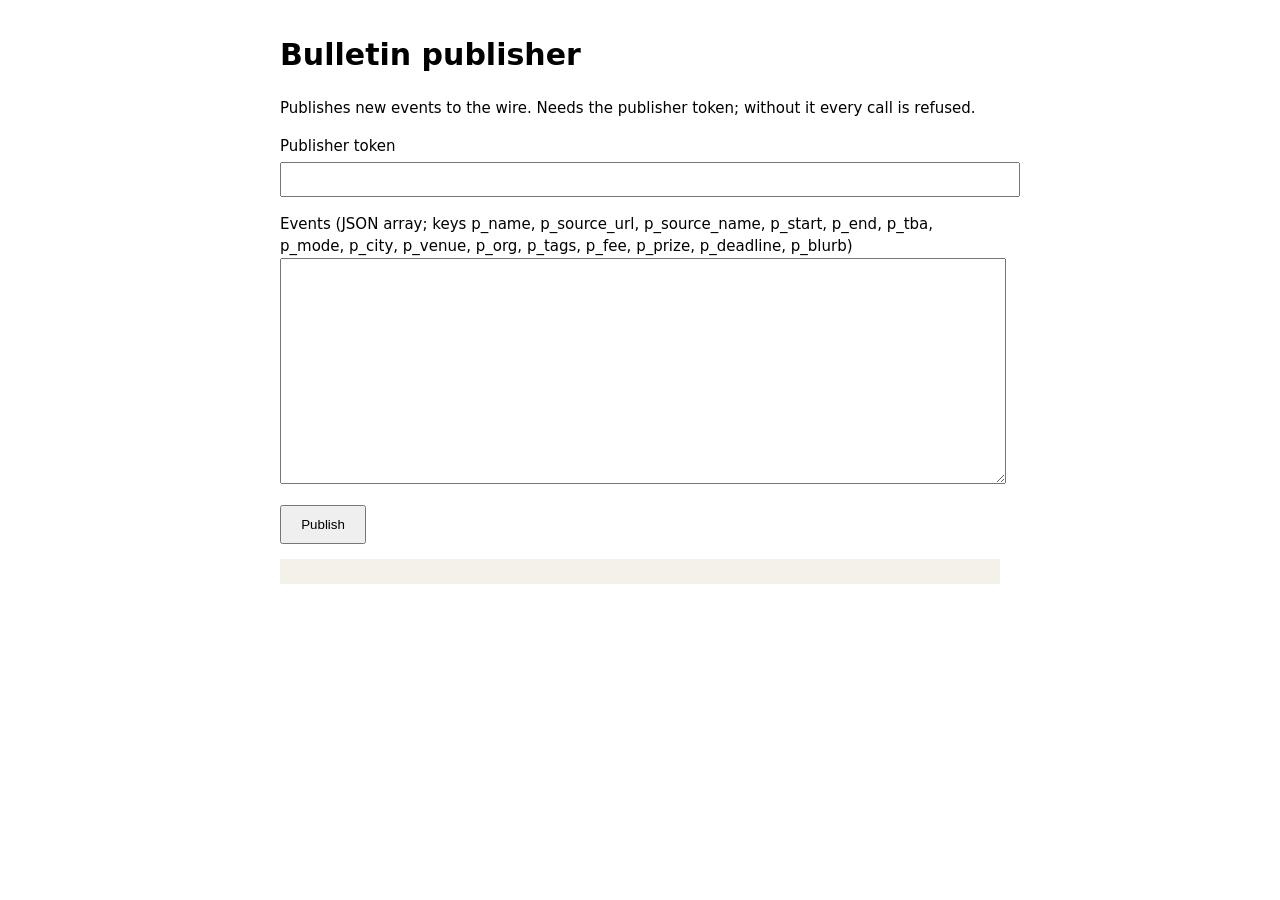
==== ingest.html @ fc177fc8 "Add a publisher page for new events" ====
<!doctype html>
<html lang="en"><head><meta charset="utf-8"><meta name="robots" content="noindex,nofollow">
<meta name="viewport" content="width=device-width,initial-scale=1"><title>Bulletin publisher</title>
<style>body{font:15px/1.5 system-ui,sans-serif;max-width:720px;margin:2rem auto;padding:0 1rem}textarea{width:100%;height:220px;font:13px monospace}input{width:100%;padding:.5rem;margin:.3rem 0 1rem}button{padding:.6rem 1.2rem}pre{background:#f4f1ea;padding:.8rem;white-space:pre-wrap}</style></head>
<body><h1>Bulletin publisher</h1>
<p>Publishes new events to the wire. Needs the publisher token; without it every call is refused.</p>
<label for="tok">Publisher token</label><input id="tok" type="password" autocomplete="off">
<label for="ev">Events (JSON array; keys p_name, p_source_url, p_source_name, p_start, p_end, p_tba, p_mode, p_city, p_venue, p_org, p_tags, p_fee, p_prize, p_deadline, p_blurb)</label>
<textarea id="ev"></textarea><p><button id="go" type="button">Publish</button></p><pre id="out"></pre>
<script>
const SB_URL="https://iljapbrjcxhtymtkiuea.supabase.co";
const SB_KEY="sb_publishable_bKtD9c5Q0GzMFNOZQ58z8A_WCIxbRt8";
document.getElementById("go").addEventListener("click",async()=>{
  const out=document.getElementById("out");out.textContent="";
  let list;try{list=JSON.parse(document.getElementById("ev").value);if(!Array.isArray(list))throw 0}catch(e){out.textContent="Events must be a JSON array.";return}
  const tok=document.getElementById("tok").value;
  for(const ev of list){
    try{
      const r=await fetch(SB_URL+"/rest/v1/rpc/ingest_event",{method:"POST",headers:{apikey:SB_KEY,"Content-Type":"application/json","x-ingest-token":tok},body:JSON.stringify(ev)});
      out.textContent+=(ev.p_name||"?")+" -> "+(await r.text())+"\n";
    }catch(e){out.textContent+=(ev.p_name||"?")+" -> error "+e.message+"\n"}
  }
  out.textContent+="DONE\n";
});
</script></body></html>
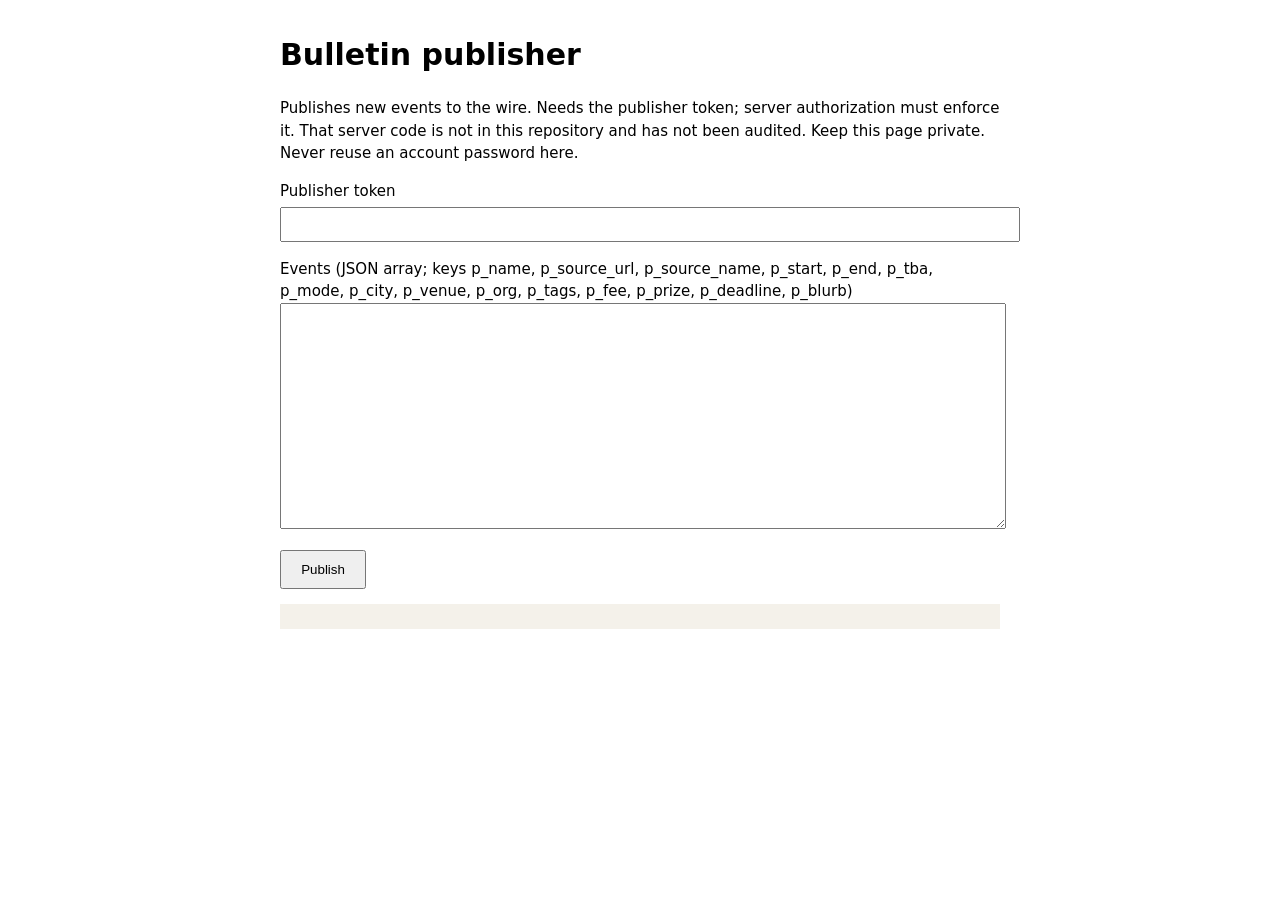
==== commit 994c085c: "Bound publisher batches and stop on uncertain delivery" ====
--- a/ingest.html
+++ b/ingest.html
@@ -3,7 +3,7 @@
 <meta name="viewport" content="width=device-width,initial-scale=1"><title>Bulletin publisher</title>
 <style>body{font:15px/1.5 system-ui,sans-serif;max-width:720px;margin:2rem auto;padding:0 1rem}textarea{width:100%;height:220px;font:13px monospace}input{width:100%;padding:.5rem;margin:.3rem 0 1rem}button{padding:.6rem 1.2rem}pre{background:#f4f1ea;padding:.8rem;white-space:pre-wrap}</style></head>
 <body><h1>Bulletin publisher</h1>
-<p>Publishes new events to the wire. Needs the publisher token; without it every call is refused.</p>
+<p>Publishes new events to the wire. Needs the publisher token; server authorization must enforce it. That server code is not in this repository and has not been audited. Keep this page private. Never reuse an account password here.</p>
 <label for="tok">Publisher token</label><input id="tok" type="password" autocomplete="off">
 <label for="ev">Events (JSON array; keys p_name, p_source_url, p_source_name, p_start, p_end, p_tba, p_mode, p_city, p_venue, p_org, p_tags, p_fee, p_prize, p_deadline, p_blurb)</label>
 <textarea id="ev"></textarea><p><button id="go" type="button">Publish</button></p><pre id="out"></pre>
@@ -13,13 +13,18 @@
 document.getElementById("go").addEventListener("click",async()=>{
   const out=document.getElementById("out");out.textContent="";
   let list;try{list=JSON.parse(document.getElementById("ev").value);if(!Array.isArray(list))throw 0}catch(e){out.textContent="Events must be a JSON array.";return}
-  const tok=document.getElementById("tok").value;
+  if(list.length>20 || document.getElementById('ev').value.length>50000){out.textContent='At most 20 events and 50KB per batch.';return}
+  if(list.some(ev=>!ev||typeof ev!=='object'||typeof ev.p_name!=='string'||!/^https:\/\//.test(ev.p_source_url||''))){out.textContent='Each event needs a name and HTTPS source URL.';return}
+  const tok=document.getElementById("tok").value;if(!tok){out.textContent='Publisher token required.';return}
+  const button=document.getElementById('go');button.disabled=true;
   for(const ev of list){
+    const c=new AbortController(),t=setTimeout(()=>c.abort(),15000);
     try{
-      const r=await fetch(SB_URL+"/rest/v1/rpc/ingest_event",{method:"POST",headers:{apikey:SB_KEY,"Content-Type":"application/json","x-ingest-token":tok},body:JSON.stringify(ev)});
-      out.textContent+=(ev.p_name||"?")+" -> "+(await r.text())+"\n";
-    }catch(e){out.textContent+=(ev.p_name||"?")+" -> error "+e.message+"\n"}
+      const r=await fetch(SB_URL+"/rest/v1/rpc/ingest_event",{method:"POST",signal:c.signal,headers:{apikey:SB_KEY,"Content-Type":"application/json","x-ingest-token":tok},body:JSON.stringify(ev)});
+      if(!r.ok)throw Error('HTTP '+r.status);
+      out.textContent+=(ev.p_name||'?')+' -> accepted by server\n';
+    }catch(e){out.textContent+=(ev.p_name||"?")+" -> delivery unconfirmed, batch stopped. Do not retry automatically.\n";break}finally{clearTimeout(t)}
   }
-  out.textContent+="DONE\n";
+  document.getElementById("tok").value="";button.disabled=false;out.textContent+="Batch ended. Verify server records before any retry.\n";
 });
 </script></body></html>
